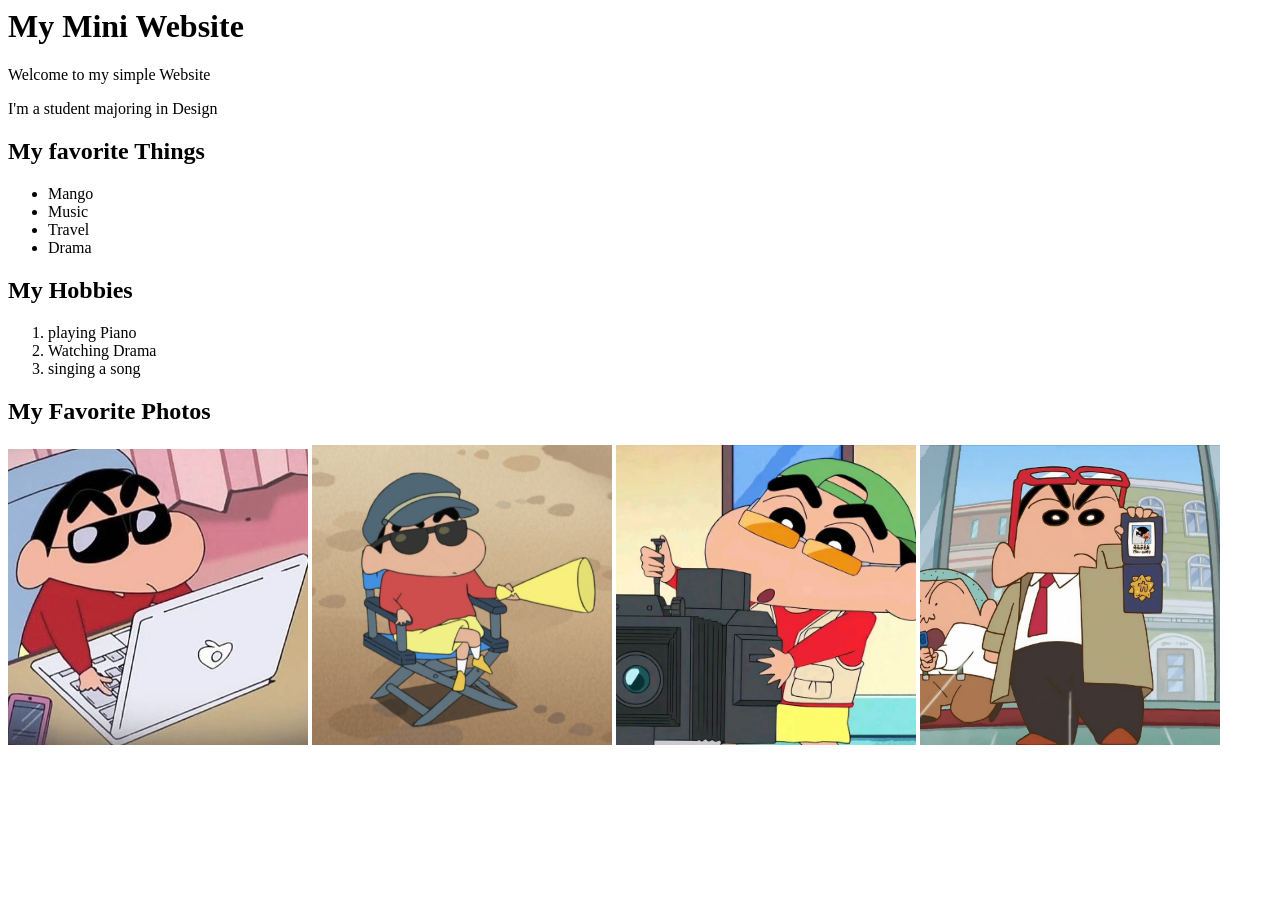
==== index.html @ 97d2520e "Add files via upload" ====
<html>
    <head>
        <meta charset="UTF-8">
        <title>My Mini Website</title>


    </head>
    <body>
        <h1>My Mini Website</h1>
        <p>Welcome to my simple Website</p>
        <p>I'm a student majoring in Design</p>

        <h2>My favorite Things</h2>
        <ul>
            <li>Mango</li>
            <li>Music</li>
            <li>Travel</li>
            <li>Drama</li>
        </ul>

        <h2>My Hobbies</h2>
        <ol>
            <li>playing Piano</li>
            <li>Watching Drama</li>
            <li>singing a song</li>
        </ol>

        <h2>My Favorite Photos</h2>
        <img src="images/zzanggu.jpg" width="300px" alt = "zzanggu photo">
        <img src="images/zzanggu2.jpg" width="300px">
        <img src="images/zzanggu3.jpg" width="300px">
        <img src="zzanggu/zzanggu4.jpg" width="300px">
    </body>
</html>
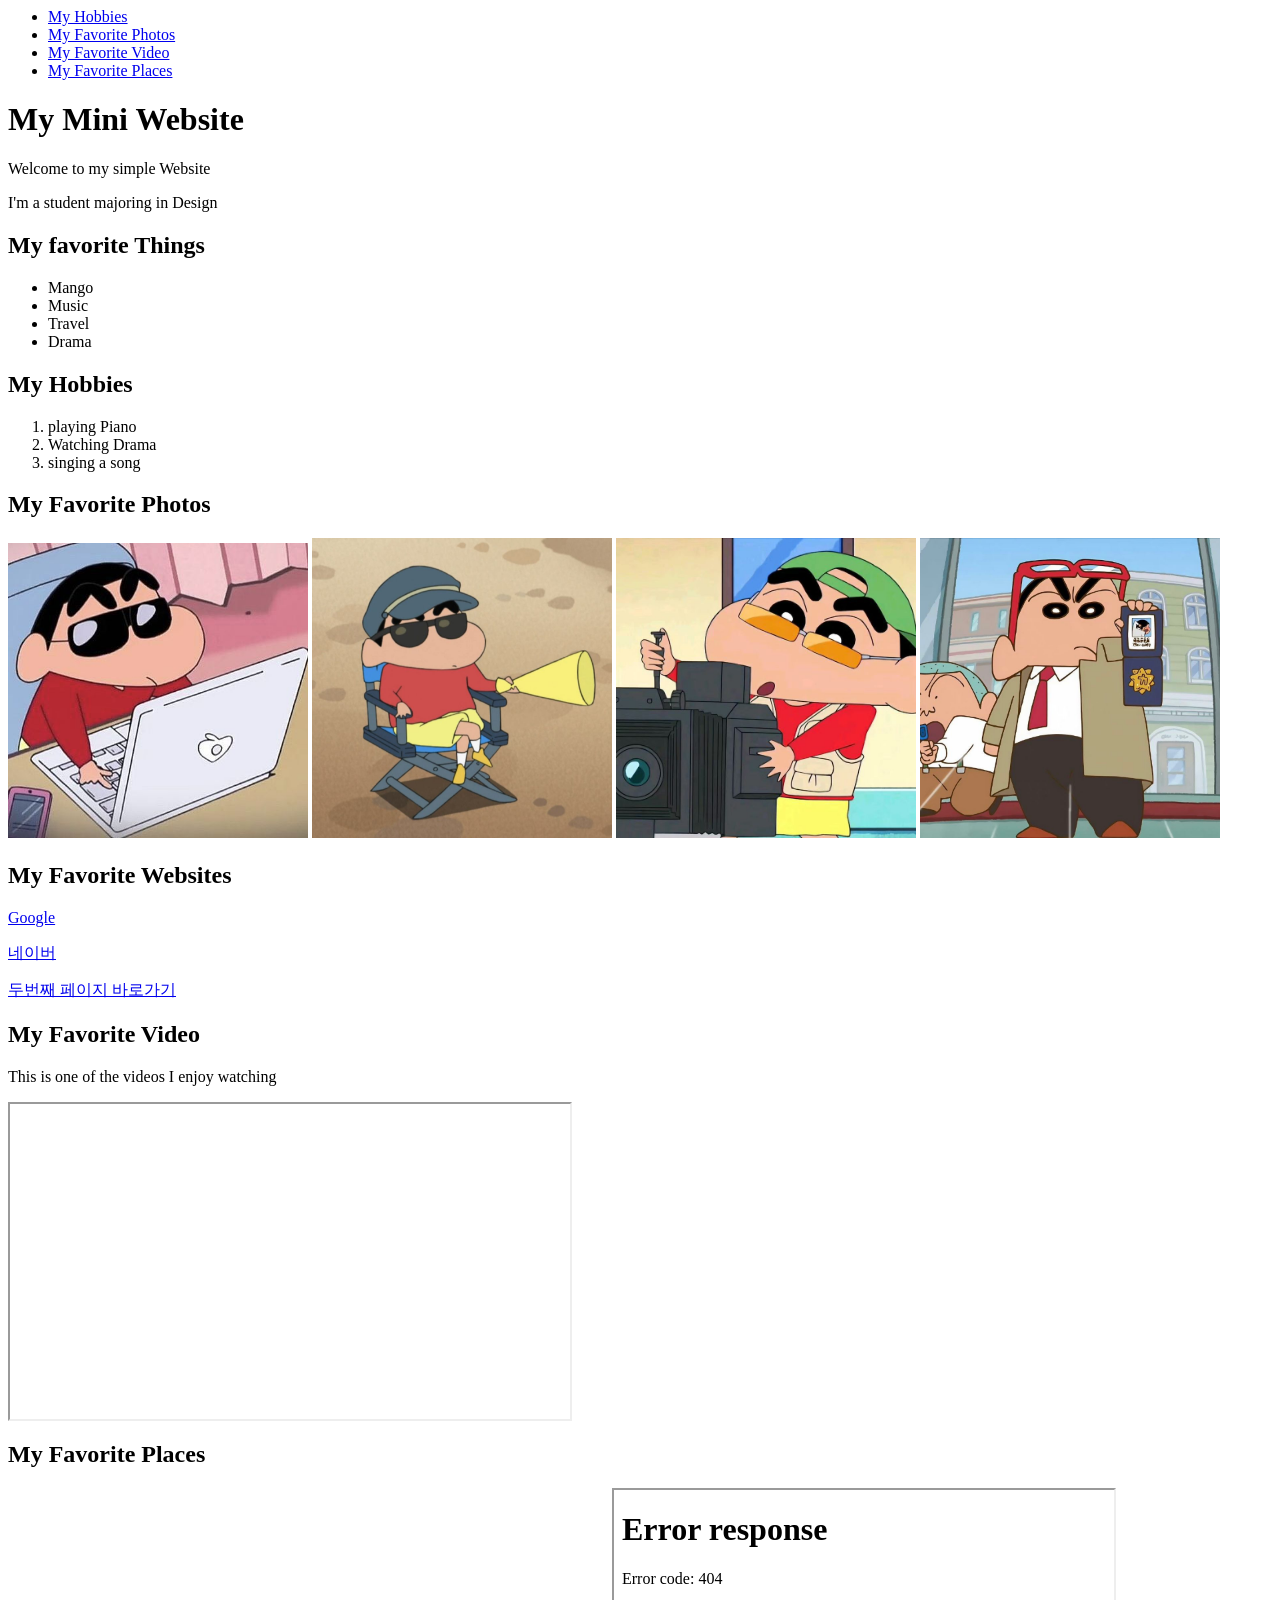
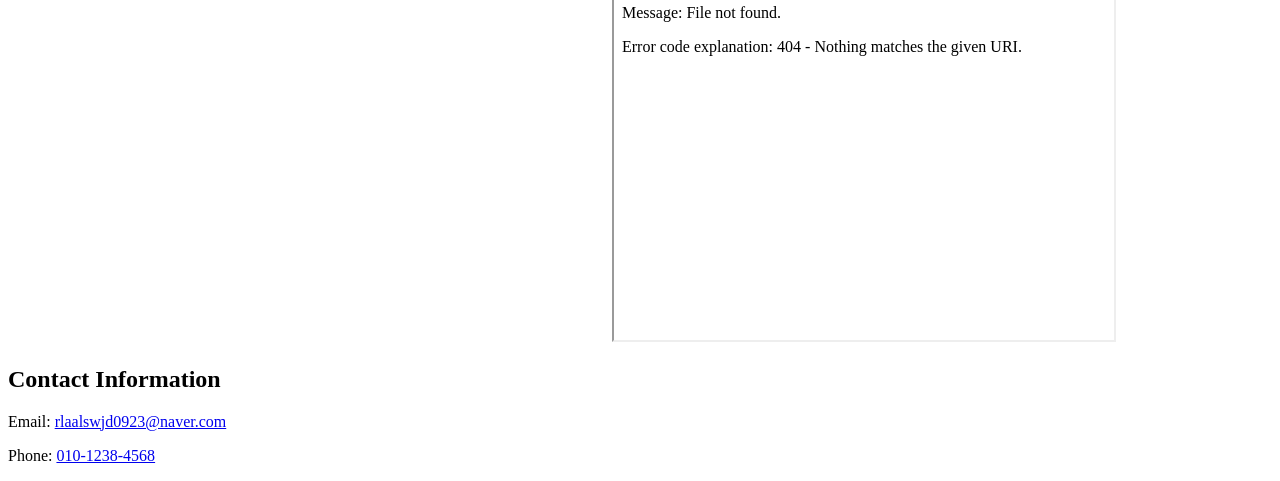
==== commit 34bc23f9: "add page2.html inner links, favorite.video ..." ====
--- a/index.html
+++ b/index.html
@@ -2,10 +2,19 @@
     <head>
         <meta charset="UTF-8">
         <title>My Mini Website</title>
+        <link rel="stylesheet" href="style.css">
 
 
     </head>
     <body>
+
+        <ul>
+            <li> <a href="#hobby"> My Hobbies</a></li>
+            <li> <a href="#photos"> My Favorite Photos</a></li>
+            <li> <a href="#video"> My Favorite Video</a></li>
+            <li> <a href="#places"> My Favorite Places</a></li>
+        </ul>
+
         <h1>My Mini Website</h1>
         <p>Welcome to my simple Website</p>
         <p>I'm a student majoring in Design</p>
@@ -18,17 +27,36 @@
             <li>Drama</li>
         </ul>
 
-        <h2>My Hobbies</h2>
+        <h2 id="hobby">My Hobbies</h2>
         <ol>
             <li>playing Piano</li>
             <li>Watching Drama</li>
             <li>singing a song</li>
         </ol>
 
-        <h2>My Favorite Photos</h2>
+        <h2 id="photos">My Favorite Photos</h2>
         <img src="images/zzanggu.jpg" width="300px" alt = "zzanggu photo">
         <img src="images/zzanggu2.jpg" width="300px">
         <img src="images/zzanggu3.jpg" width="300px">
         <img src="zzanggu/zzanggu4.jpg" width="300px">
-    </body>
+
+   <h2>My Favorite Websites</h2>
+   <p><a href="https://www.google.com/" target="_blank">Google</a></p>
+   <p><a href="https://www.naver.com/">네이버</a></p>
+   <p><a href="page2.html" target="_blank"> 두번째 페이지 바로가기</a></p>
+    
+   <h2 id="video">My Favorite Video</h2>
+   <p>This is one of the videos I enjoy watching</p>
+   <iframe width="560" height="315" src="https://www.youtube.com/watch?v=QKWpX8zxd_I" title="YouTube video player"frame></iframe>
+
+   <h2 id="places">My Favorite Places</h2>
+   <iframe src="https://www.google.com/maps/embed?pb=!1m18!1m12!1m3!1d26097.107176572914!2d129.118666!3d35.15316905!2m3!1f0!2f0!3f0!3m2!1i1024!2i768!4f13.1!3m3!1m2!1s0x3568ed2f27c70ec7%3A0xff6df0e14d9216fb!2z6rSR7JWI66as7ZW07IiY7JqV7J6l!5e0!3m2!1sko!2skr!4v1774077479942!5m2!1sko!2skr" width="600" height="450" style="border:0;" allowfullscreen="" loading="lazy" referrerpolicy="no-referrer-when-downgrade"></iframe>
+
+   <iframe src="page2.html" width="500" height="450"></iframe>
+
+   <h2>Contact Information</h2>
+   <p>Email: <a href="mailto:rlaalswjd0923@naver.com">rlaalswjd0923@naver.com</a></p>
+   <p>Phone: <a href="tel:010-1238-4568">010-1238-4568</a></p>
+
+</body>
 </html>
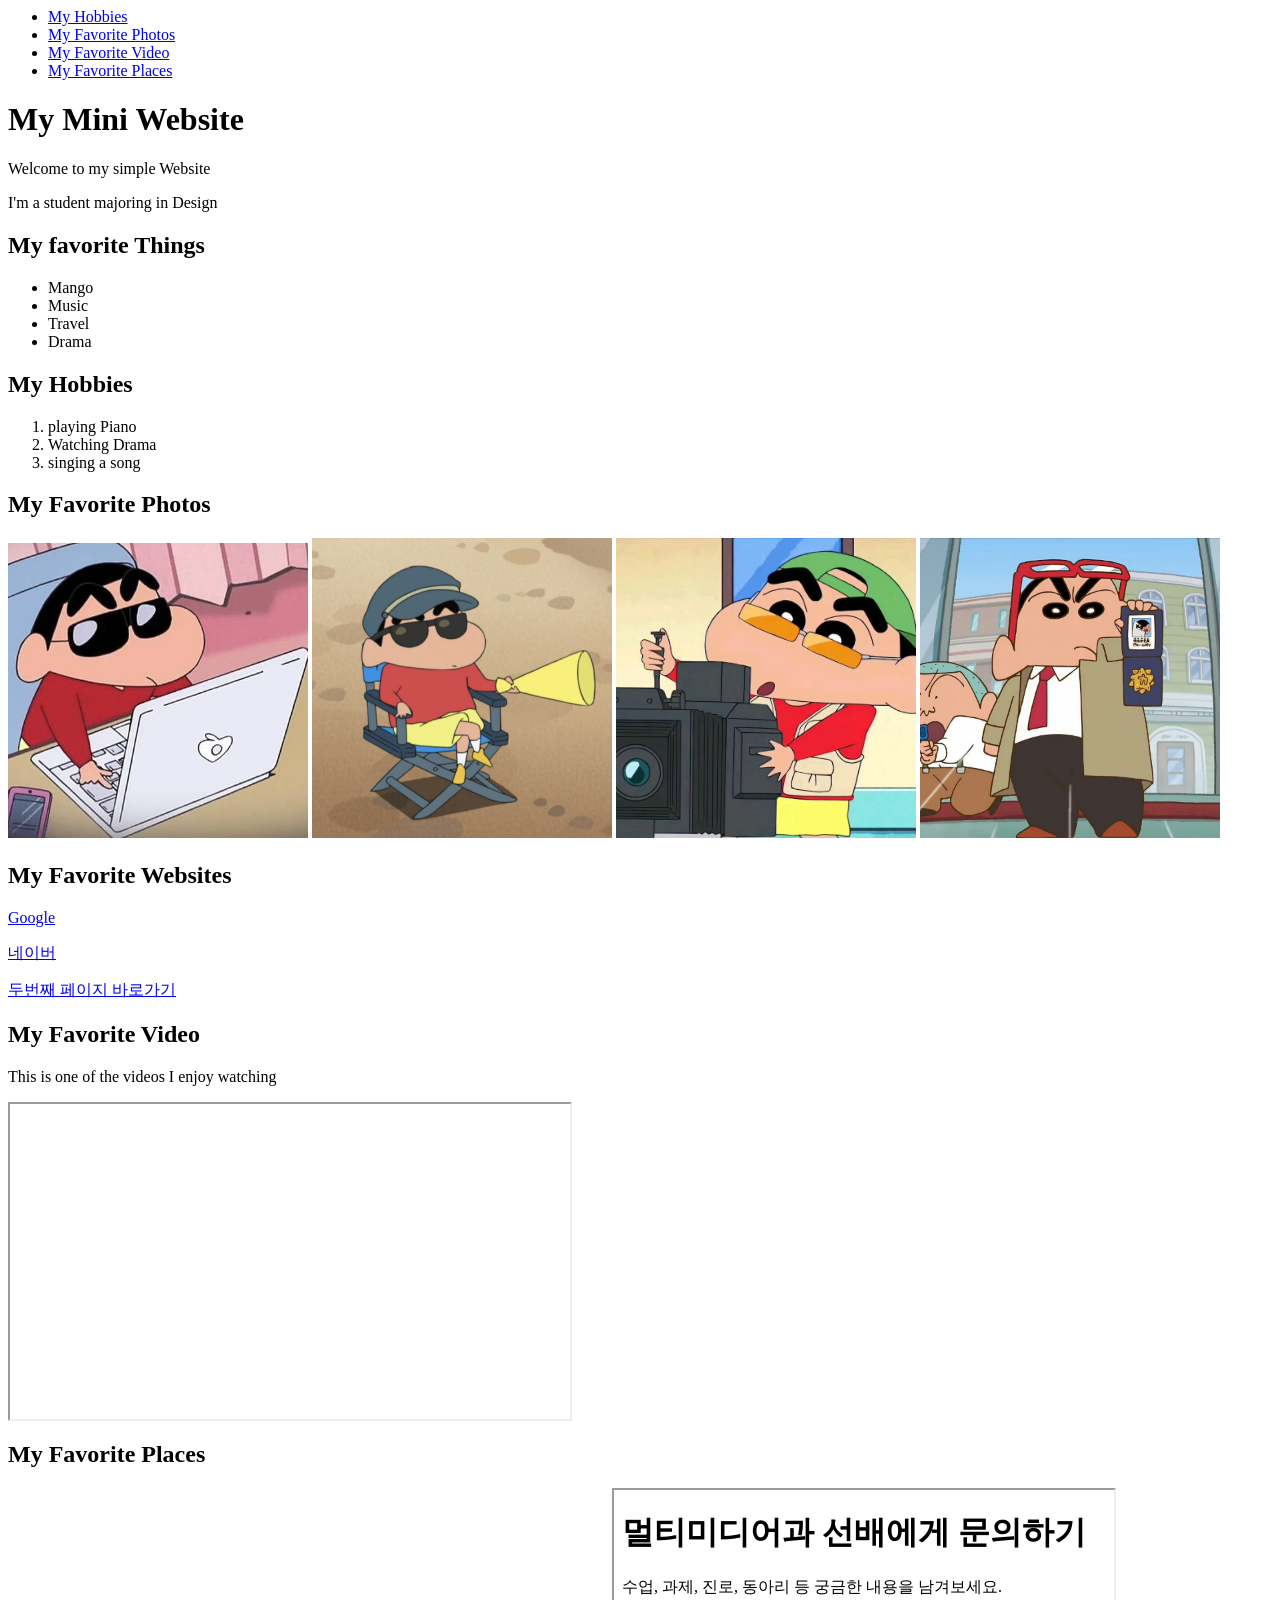
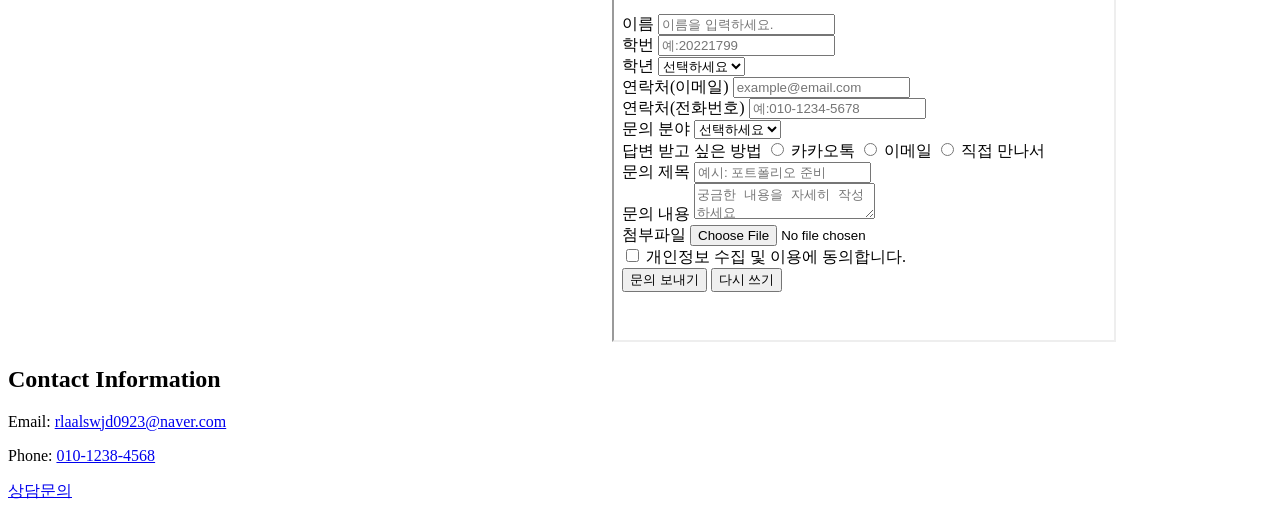
==== commit ddf50cec: "Add files via upload" ====
--- a/index.html
+++ b/index.html
@@ -8,17 +8,23 @@
     </head>
     <body>
 
+        <nav>
         <ul>
             <li> <a href="#hobby"> My Hobbies</a></li>
             <li> <a href="#photos"> My Favorite Photos</a></li>
             <li> <a href="#video"> My Favorite Video</a></li>
             <li> <a href="#places"> My Favorite Places</a></li>
         </ul>
+        </nav>
 
+        <header>
         <h1>My Mini Website</h1>
         <p>Welcome to my simple Website</p>
         <p>I'm a student majoring in Design</p>
+        </header>
 
+        <section>
+            <article>
         <h2>My favorite Things</h2>
         <ul>
             <li>Mango</li>
@@ -26,37 +32,53 @@
             <li>Travel</li>
             <li>Drama</li>
         </ul>
+        </article>
 
+
+        <article>
         <h2 id="hobby">My Hobbies</h2>
         <ol>
             <li>playing Piano</li>
             <li>Watching Drama</li>
             <li>singing a song</li>
         </ol>
+        </article>
 
+        <article>
         <h2 id="photos">My Favorite Photos</h2>
         <img src="images/zzanggu.jpg" width="300px" alt = "zzanggu photo">
         <img src="images/zzanggu2.jpg" width="300px">
         <img src="images/zzanggu3.jpg" width="300px">
         <img src="zzanggu/zzanggu4.jpg" width="300px">
+         </article>
 
+         <article>
    <h2>My Favorite Websites</h2>
    <p><a href="https://www.google.com/" target="_blank">Google</a></p>
    <p><a href="https://www.naver.com/">네이버</a></p>
    <p><a href="page2.html" target="_blank"> 두번째 페이지 바로가기</a></p>
+   </article>
     
+   <article>
    <h2 id="video">My Favorite Video</h2>
    <p>This is one of the videos I enjoy watching</p>
    <iframe width="560" height="315" src="https://www.youtube.com/watch?v=QKWpX8zxd_I" title="YouTube video player"frame></iframe>
+   </article>
 
+   <article>
    <h2 id="places">My Favorite Places</h2>
    <iframe src="https://www.google.com/maps/embed?pb=!1m18!1m12!1m3!1d26097.107176572914!2d129.118666!3d35.15316905!2m3!1f0!2f0!3f0!3m2!1i1024!2i768!4f13.1!3m3!1m2!1s0x3568ed2f27c70ec7%3A0xff6df0e14d9216fb!2z6rSR7JWI66as7ZW07IiY7JqV7J6l!5e0!3m2!1sko!2skr!4v1774077479942!5m2!1sko!2skr" width="600" height="450" style="border:0;" allowfullscreen="" loading="lazy" referrerpolicy="no-referrer-when-downgrade"></iframe>
 
    <iframe src="page2.html" width="500" height="450"></iframe>
+   </article>
+   </section>
 
+   <footer>
    <h2>Contact Information</h2>
    <p>Email: <a href="mailto:rlaalswjd0923@naver.com">rlaalswjd0923@naver.com</a></p>
    <p>Phone: <a href="tel:010-1238-4568">010-1238-4568</a></p>
+   <p><a href="page2.html"target="_blank">상담문의</a></p>
+   </footer>
 
 </body>
 </html>
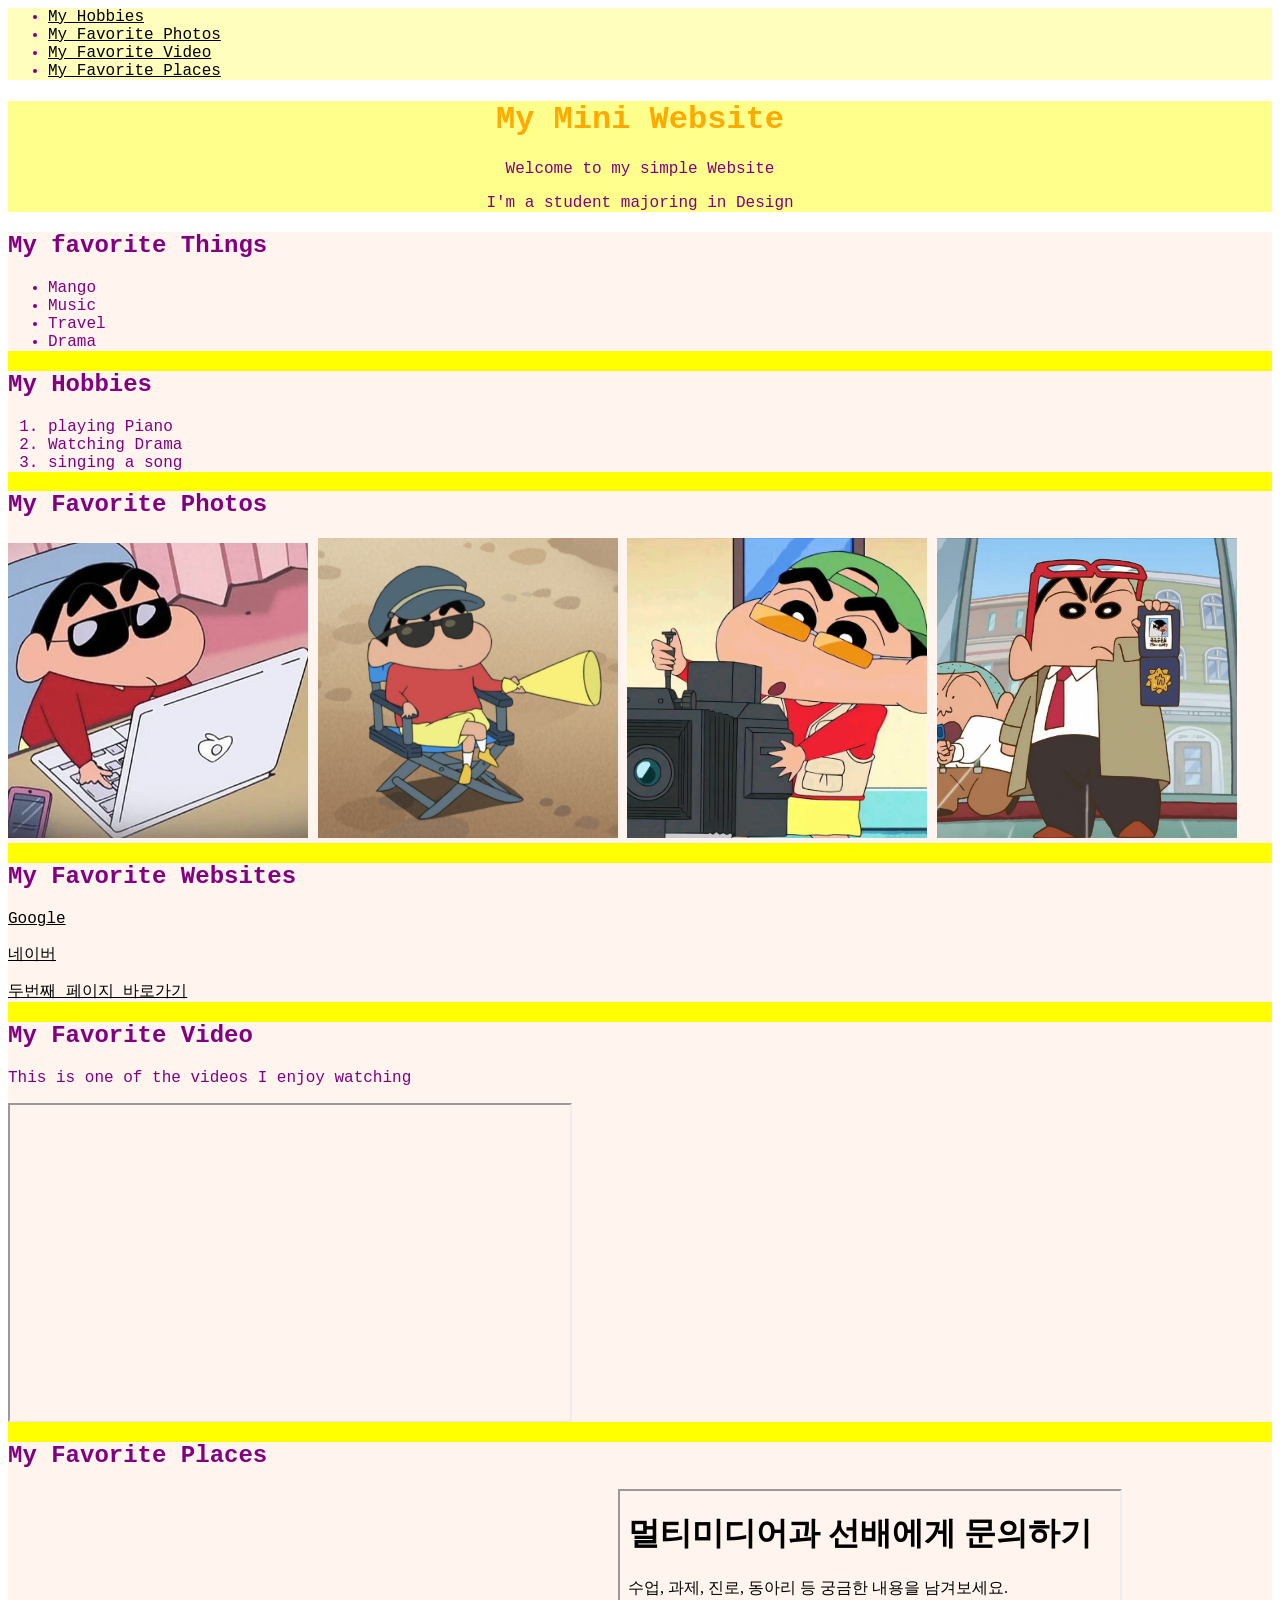
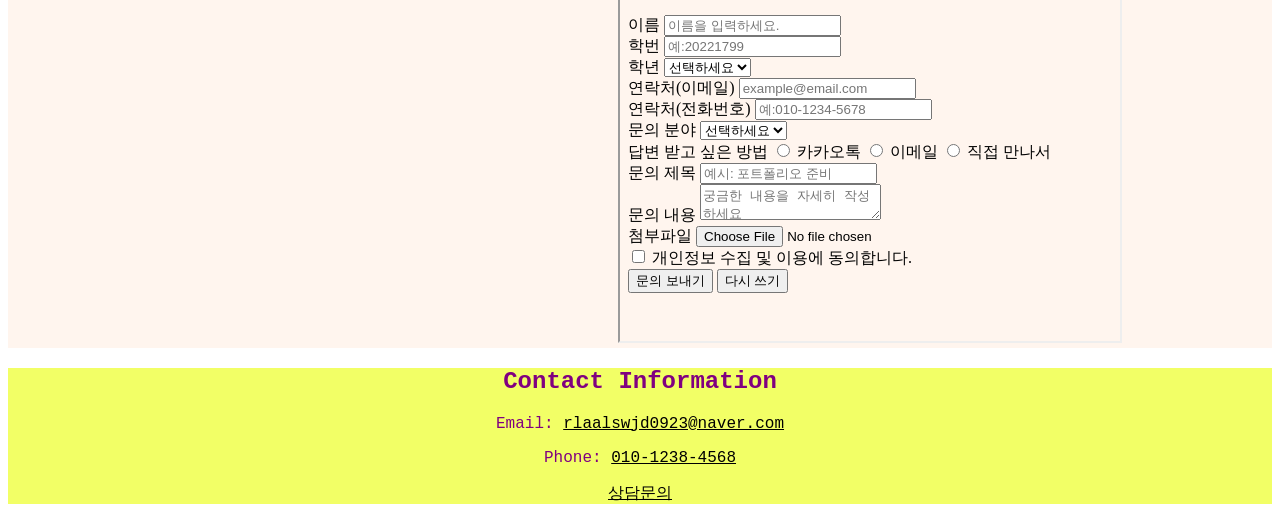
==== commit 62e8a2a3: "Add files via upload" ====
--- a/index.html
+++ b/index.html
@@ -3,7 +3,6 @@
         <meta charset="UTF-8">
         <title>My Mini Website</title>
         <link rel="stylesheet" href="style.css">
-
 
     </head>
     <body>
@@ -54,9 +53,9 @@
 
          <article>
    <h2>My Favorite Websites</h2>
-   <p><a href="https://www.google.com/" target="_blank">Google</a></p>
-   <p><a href="https://www.naver.com/">네이버</a></p>
-   <p><a href="page2.html" target="_blank"> 두번째 페이지 바로가기</a></p>
+   <p><a href="https://www.google.com/" target="_blank" style="color: black;">Google</a></p>
+   <p><a href="https://www.naver.com/" target="_blank" style="color: black;">네이버</a></p>
+   <p><a href="page2.html" target="_blank" style="color: black;"> 두번째 페이지 바로가기</a></p>
    </article>
     
    <article>
--- a/style.css
+++ b/style.css
@@ -0,0 +1,30 @@
+nav{
+            background-color: rgb(255, 254, 189);
+        }
+
+        header {
+            background-color: rgb(255, 255, 139);
+            text-align: center;
+        }
+        section{
+            background-color: rgb(255, 255, 0);
+        }
+        footer{
+            background-color: rgb(242, 255, 102);
+            text-align: center;
+        }
+
+        article{
+            background-color: seashell;
+        }
+        article {}
+        a{ color: black;}
+
+        h1{
+            color: rgb(255, 170, 0);
+        }
+
+        *{
+            font-family: 'Courier New', Courier, monospace;
+            color: purple;
+        }
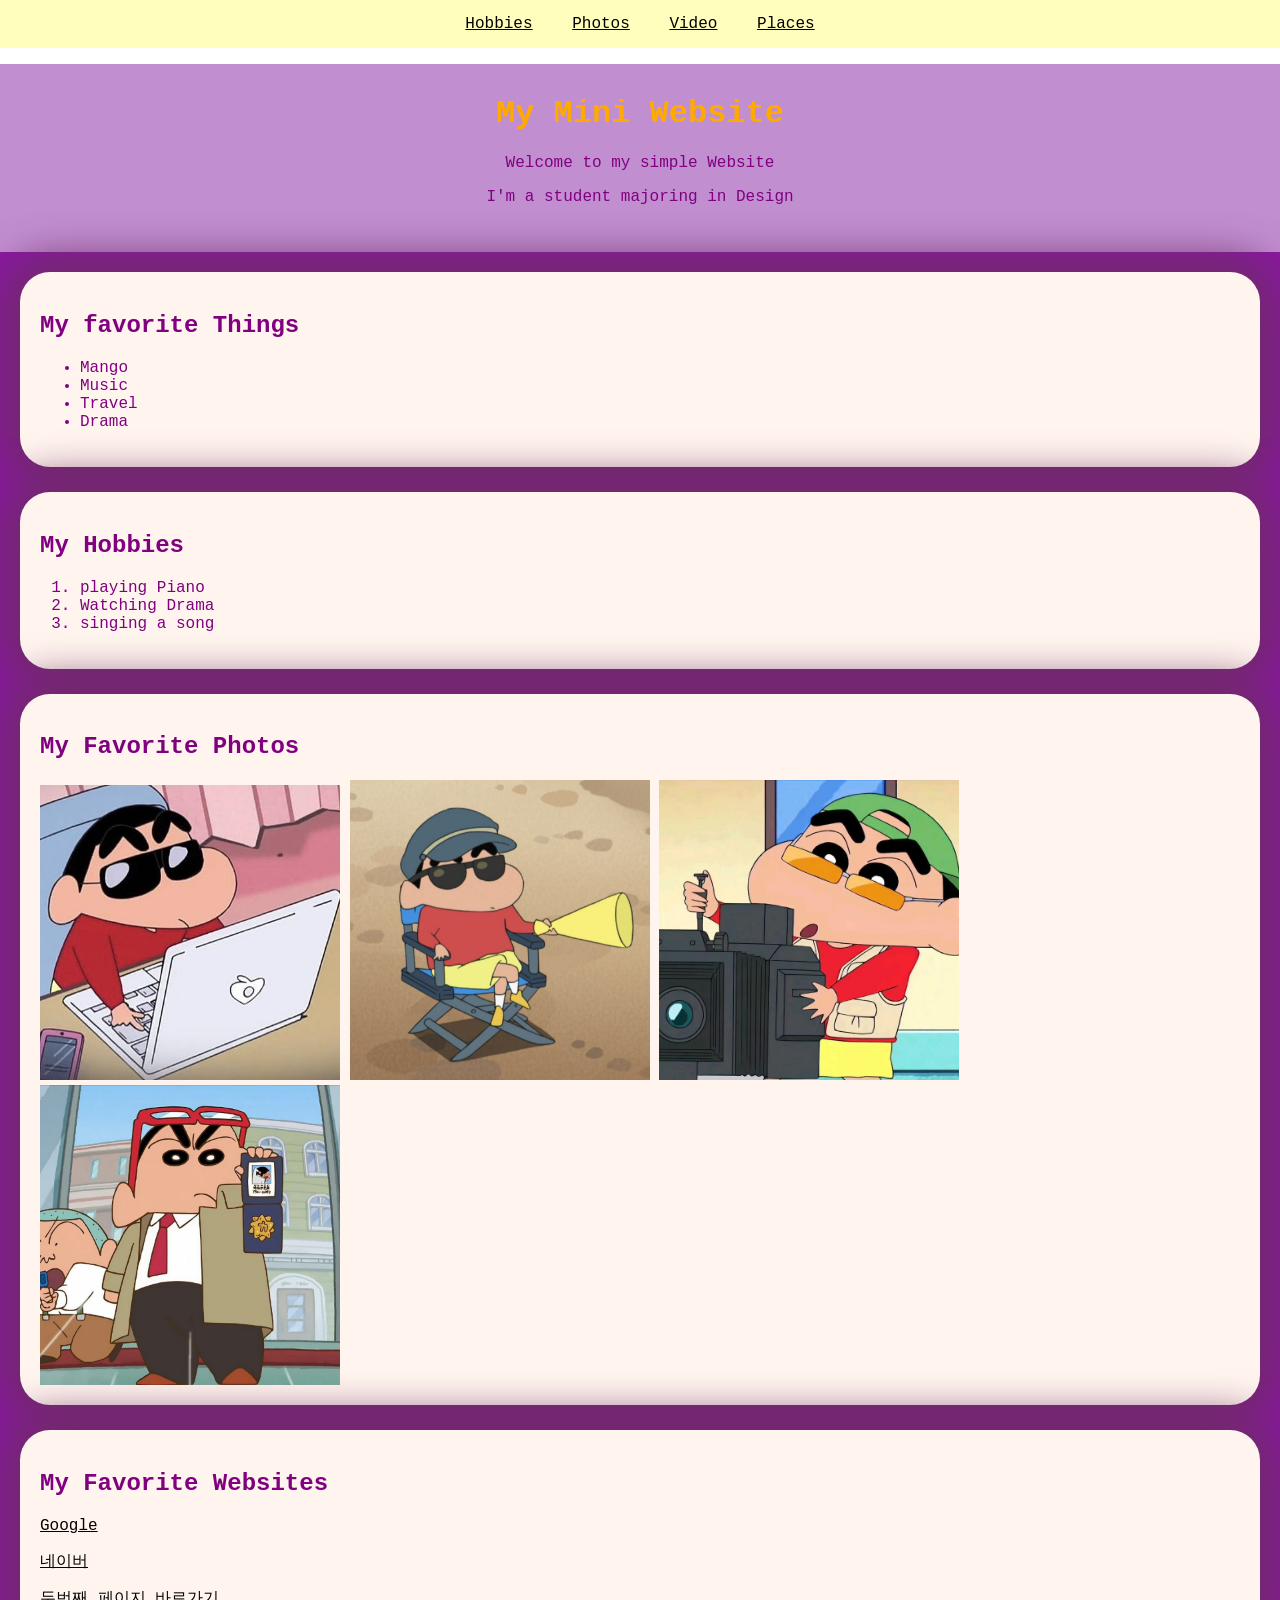
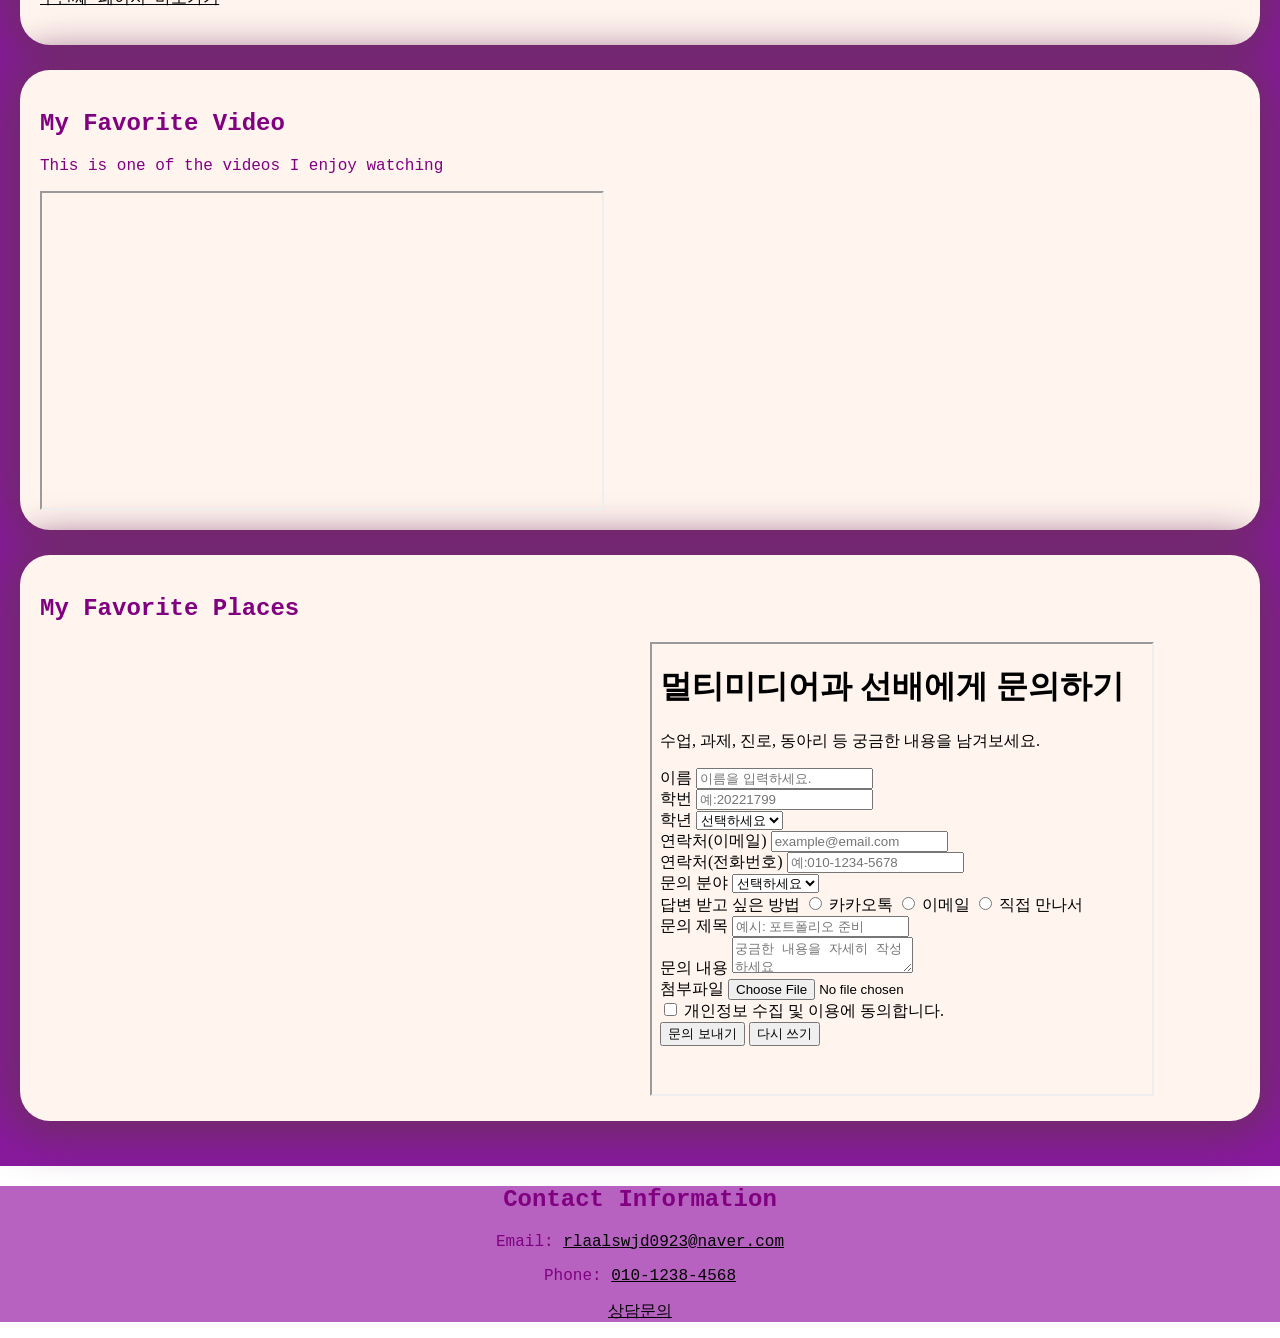
==== commit 5592c770: "Add files via upload" ====
--- a/index.html
+++ b/index.html
@@ -9,10 +9,10 @@
 
         <nav>
         <ul>
-            <li> <a href="#hobby"> My Hobbies</a></li>
-            <li> <a href="#photos"> My Favorite Photos</a></li>
-            <li> <a href="#video"> My Favorite Video</a></li>
-            <li> <a href="#places"> My Favorite Places</a></li>
+            <li> <a href="#hobby"> Hobbies</a></li>
+            <li> <a href="#photos">Photos</a></li>
+            <li> <a href="#video"> Video</a></li>
+            <li> <a href="#places">Places</a></li>
         </ul>
         </nav>
 
@@ -35,7 +35,7 @@
 
 
         <article>
-        <h2 id="hobby">My Hobbies</h2>
+        <h2 id="hobby"> My Hobbies</h2>
         <ol>
             <li>playing Piano</li>
             <li>Watching Drama</li>
@@ -44,7 +44,7 @@
         </article>
 
         <article>
-        <h2 id="photos">My Favorite Photos</h2>
+        <h2 id="photos"> My Favorite Photos</h2>
         <img src="images/zzanggu.jpg" width="300px" alt = "zzanggu photo">
         <img src="images/zzanggu2.jpg" width="300px">
         <img src="images/zzanggu3.jpg" width="300px">
@@ -52,20 +52,20 @@
          </article>
 
          <article>
-   <h2>My Favorite Websites</h2>
+   <h2> My Favorite Websites</h2>
    <p><a href="https://www.google.com/" target="_blank" style="color: black;">Google</a></p>
    <p><a href="https://www.naver.com/" target="_blank" style="color: black;">네이버</a></p>
    <p><a href="page2.html" target="_blank" style="color: black;"> 두번째 페이지 바로가기</a></p>
    </article>
     
    <article>
-   <h2 id="video">My Favorite Video</h2>
+   <h2 id="video"> My Favorite Video</h2>
    <p>This is one of the videos I enjoy watching</p>
    <iframe width="560" height="315" src="https://www.youtube.com/watch?v=QKWpX8zxd_I" title="YouTube video player"frame></iframe>
    </article>
 
    <article>
-   <h2 id="places">My Favorite Places</h2>
+   <h2 id="places"> My Favorite Places</h2>
    <iframe src="https://www.google.com/maps/embed?pb=!1m18!1m12!1m3!1d26097.107176572914!2d129.118666!3d35.15316905!2m3!1f0!2f0!3f0!3m2!1i1024!2i768!4f13.1!3m3!1m2!1s0x3568ed2f27c70ec7%3A0xff6df0e14d9216fb!2z6rSR7JWI66as7ZW07IiY7JqV7J6l!5e0!3m2!1sko!2skr!4v1774077479942!5m2!1sko!2skr" width="600" height="450" style="border:0;" allowfullscreen="" loading="lazy" referrerpolicy="no-referrer-when-downgrade"></iframe>
 
    <iframe src="page2.html" width="500" height="450"></iframe>
--- a/style.css
+++ b/style.css
@@ -2,20 +2,46 @@
             background-color: rgb(255, 254, 189);
         }
 
+        nav ul{
+            list-style: none;
+            text-align: center;
+            padding: 15px;
+        }
+
+        nav ul li{
+            display: inline;
+            margin: 15px;
+        }
+        nav a:hover{
+            text-decoration: underline;
+        }
+        
+        body{
+            margin: 0px;
+        }
+
         header {
-            background-color: rgb(255, 255, 139);
+            background-color: rgb(193, 142, 207);
             text-align: center;
+            padding: 10px;
+            padding-bottom: 30px;
         }
         section{
-            background-color: rgb(255, 255, 0);
+            background-color: rgb(136, 25, 158);
+            padding: 20px;
         }
         footer{
-            background-color: rgb(242, 255, 102);
+            background-color: rgb(183, 97, 192);
             text-align: center;
         }
 
         article{
             background-color: seashell;
+            padding: 20px;
+            margin-bottom: 25px;
+            border-radius: 30px;
+            box-shadow: 0px 1px 43px 13px #6F2C65
+;
         }
         article {}
         a{ color: black;}
